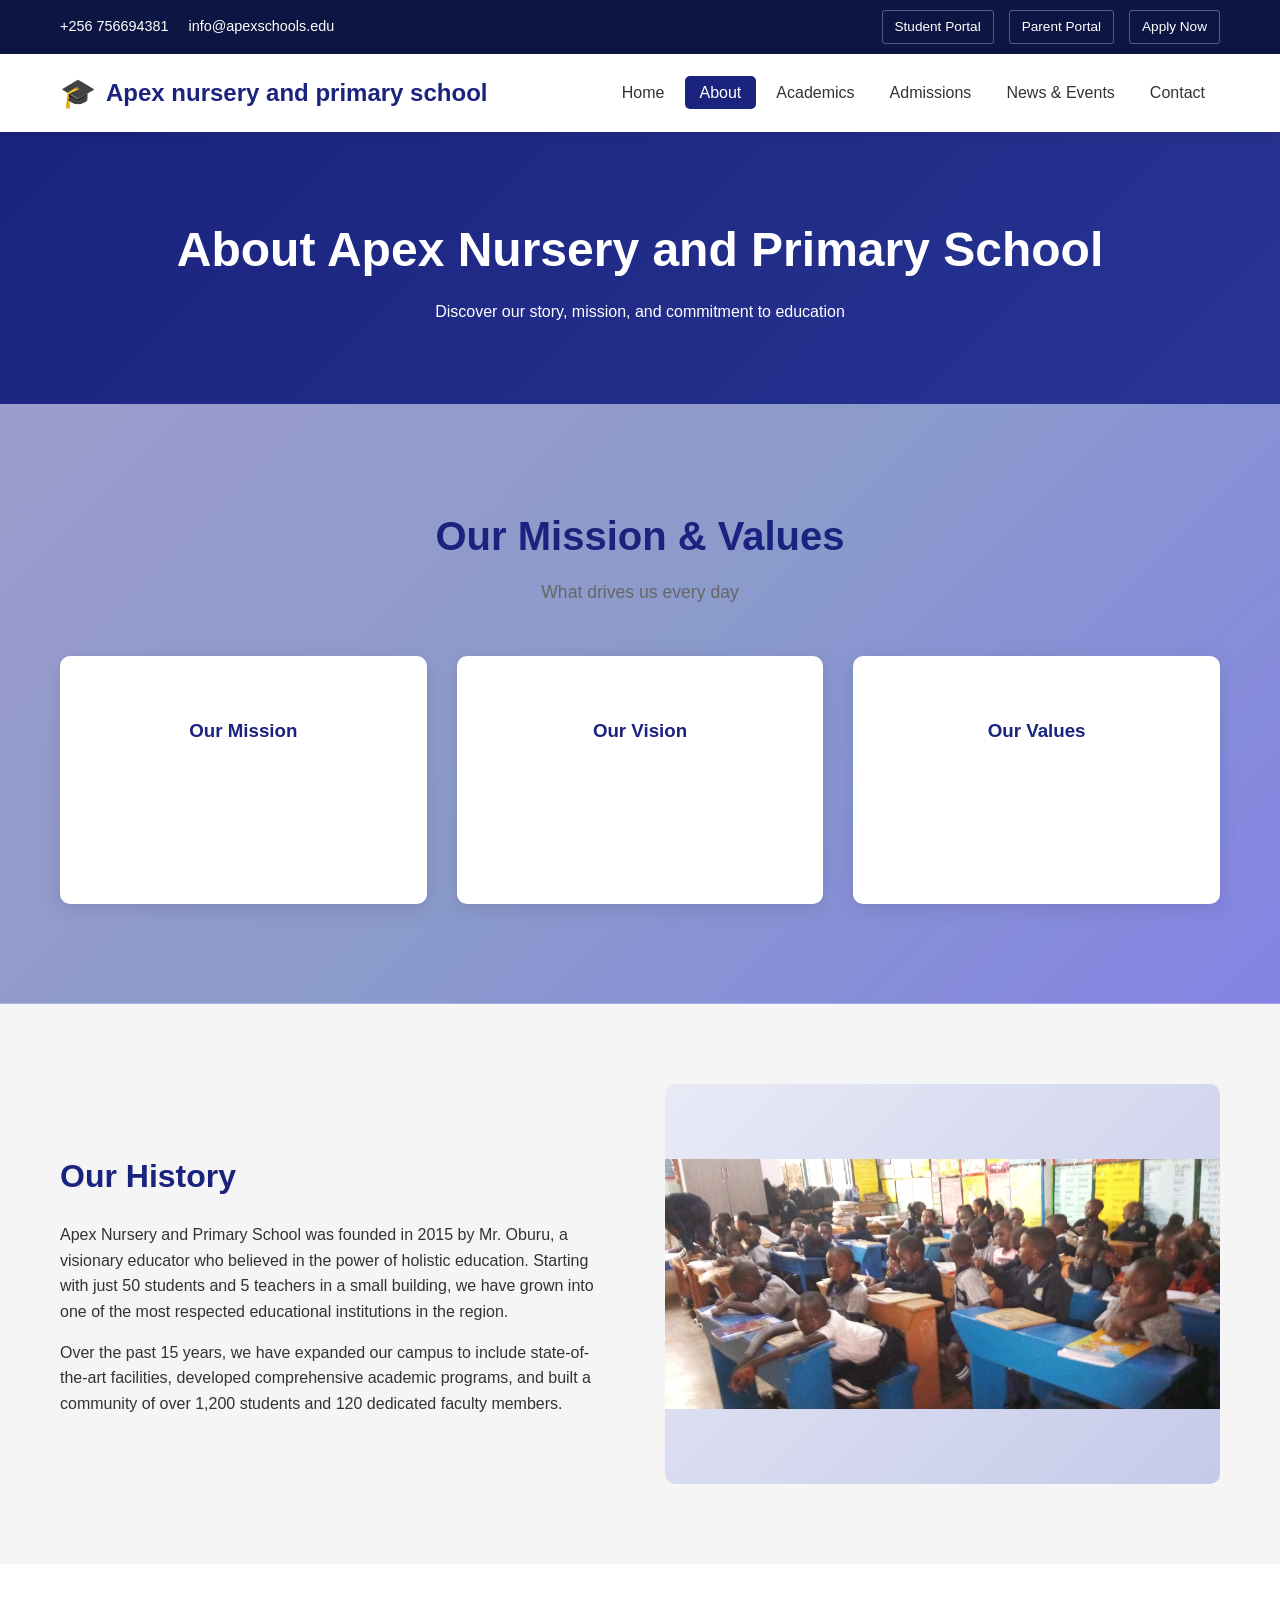
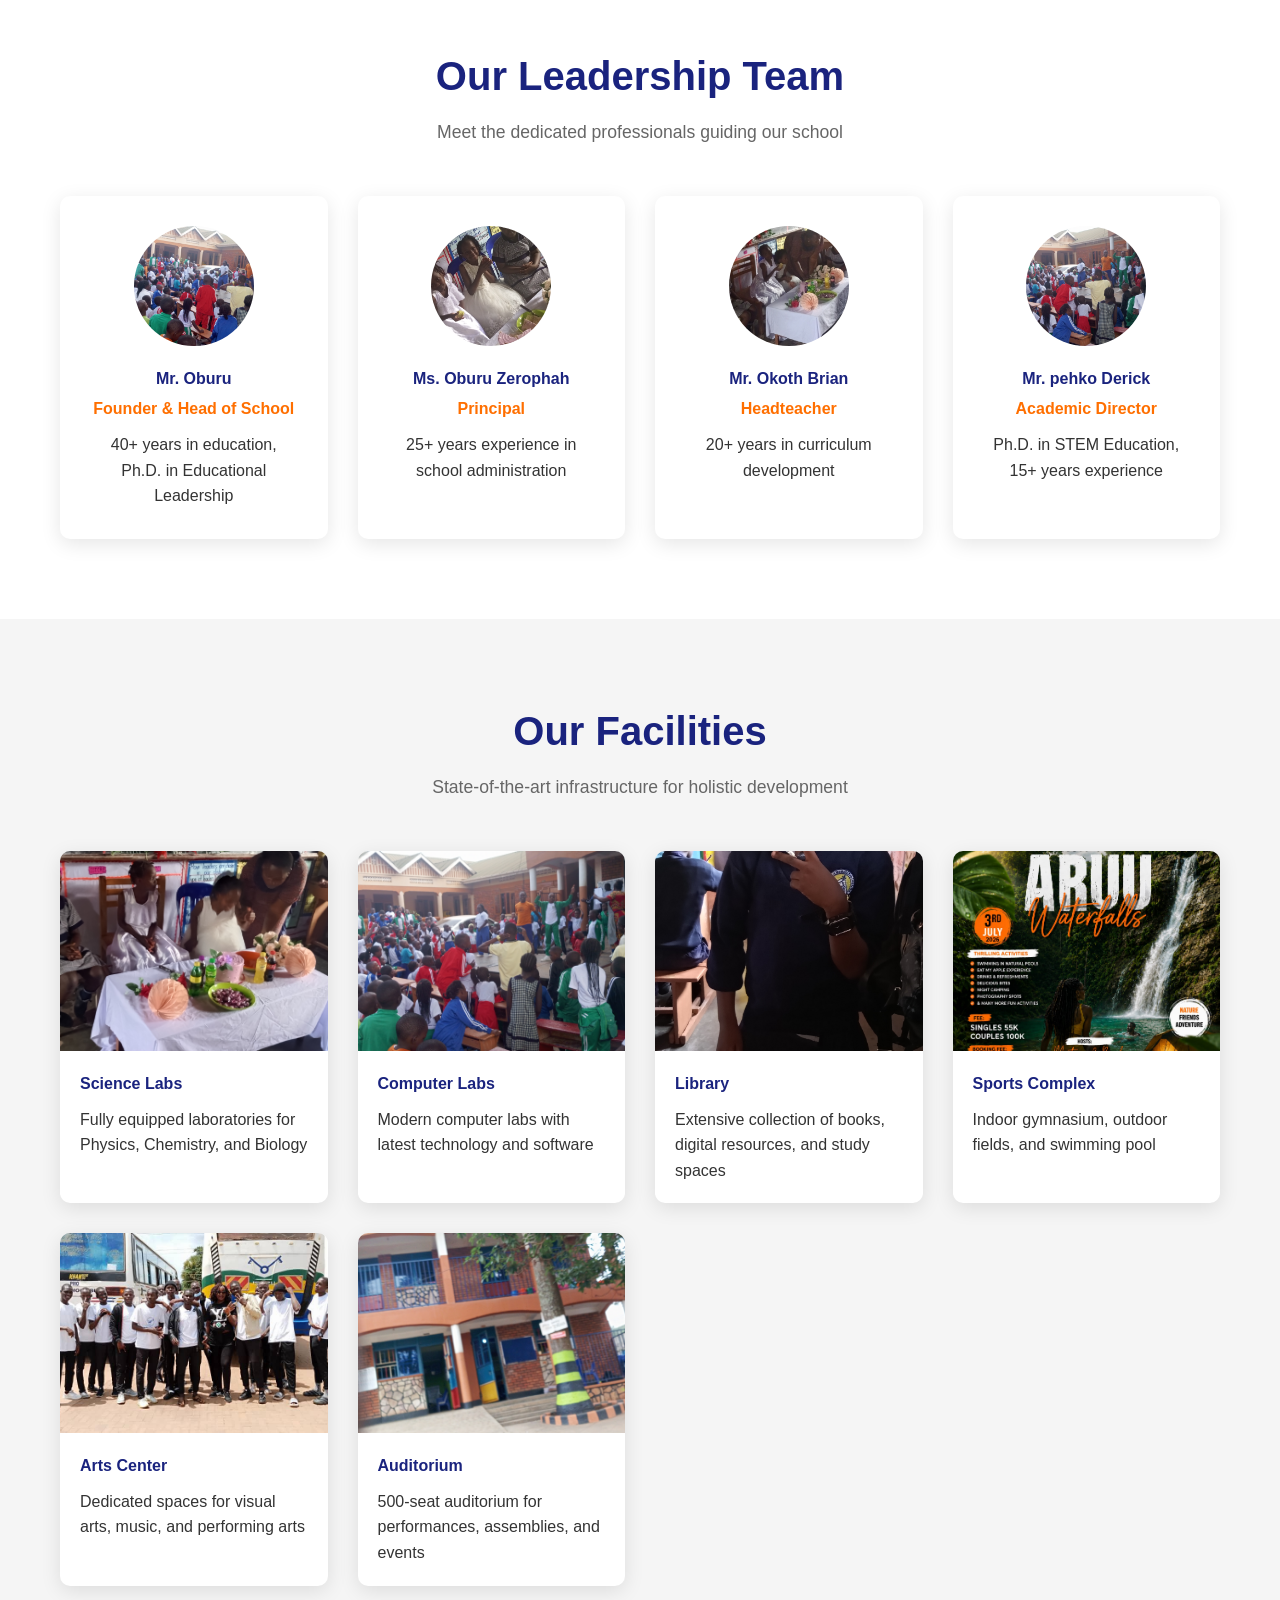
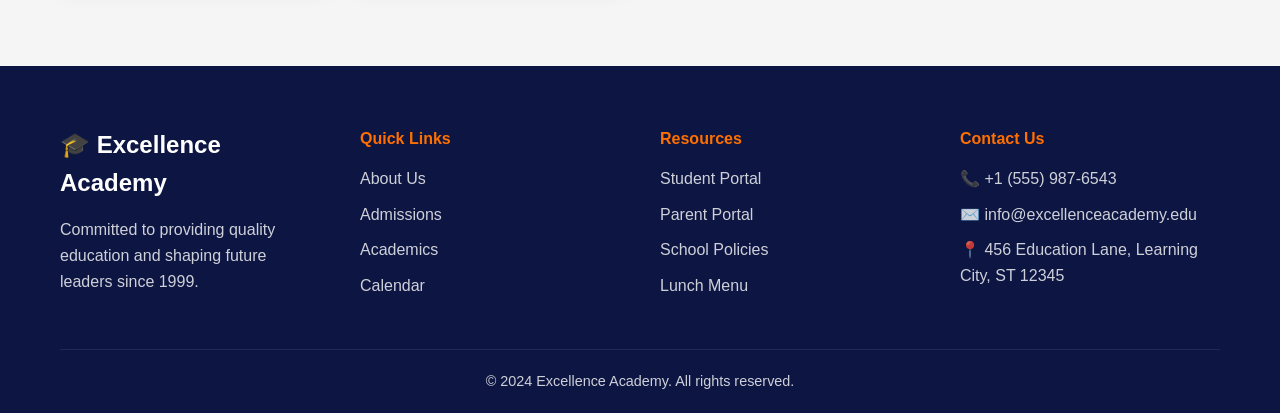
==== about.html @ 4e6fbc11 "Apex School website files" ====
<!DOCTYPE html>
<html lang="en">
<head>
    <meta charset="UTF-8">
    <meta name="viewport" content="width=device-width, initial-scale=1.0">
    <meta name="description" content="Learn about Apex Nursery and Primary School's 25-year history, mission, leadership team, and state-of-the-art facilities.">
    <title>About Us - Apex Nursery and Primary School</title>
    <link rel="stylesheet" href="style.css">
    <style>
        .mission-section { padding: 80px 0; 
         background: linear-gradient(135deg, rgba(138, 138, 195, 0.85) 0%, rgba(118, 137, 195, 0.85) 50%, rgba(110, 110, 223, 0.85) 100%), url('pics/cam');
    background-size: cover;
    background-position: center;
    color: var(--white);
    padding: 100px 0;
    text-align: center;
    position: relative;
    overflow: hidden;}
        .mission-grid { display: grid; grid-template-columns: repeat(auto-fit, minmax(300px, 1fr)); gap: 30px; }
        .mission-card { text-align: center; padding: 40px; background: var(--white); border-radius: var(--radius); box-shadow: var(--shadow); transition: var(--transition); }
        .mission-card:hover { transform: translateY(-5px); }
        .mission-icon { font-size: 3rem; margin-bottom: 20px; }
        .mission-card h3 { color: var(--primary); margin-bottom: 15px; }
        .history-section { padding: 80px 0; background-color: var(--light-gray); }
        .history-content { display: grid; grid-template-columns: 1fr 1fr; gap: 50px; align-items: center; }
        .history-text h2 { color: var(--primary); font-size: 2rem; margin-bottom: 20px; }
        .team-section { padding: 80px 0; }
        .team-grid { display: grid; grid-template-columns: repeat(auto-fit, minmax(250px, 1fr)); gap: 30px; margin-top: 50px; }
        .team-card { text-align: center; background: var(--white); padding: 30px; border-radius: var(--radius); box-shadow: var(--shadow); transition: var(--transition); }
        .team-card:hover { transform: translateY(-5px); }
        .team-photo { width: 120px; height: 120px; background: #e8eaf6; border-radius: 50%; margin: 0 auto 20px; display: flex; align-items: center; justify-content: center; font-size: 3rem; }
        .team-card h4 { color: var(--primary); margin-bottom: 5px; }
        .team-card .role { color: var(--accent); margin-bottom: 10px; font-weight: 600; }
        .facilities-section { padding: 80px 0; background-color: var(--light-gray); }
        .facilities-grid { display: grid; grid-template-columns: repeat(auto-fit, minmax(250px, 1fr)); gap: 30px; }
        .facility-card { background: var(--white); border-radius: var(--radius); overflow: hidden; box-shadow: var(--shadow); }
        .facility-image { height: 200px; background: linear-gradient(135deg, #e8eaf6 0%, #c5cae9 100%); display: flex; align-items: center; justify-content: center; font-size: 3rem; }
        .facility-info { padding: 20px; }
        .facility-info h4 { color: var(--primary); margin-bottom: 10px; }
        @media (max-width: 768px) { .history-content { grid-template-columns: 1fr; } }
    </style>
</head>
<body>
    <a href="#main-content" class="sr-only">Skip to main content</a>
    
    <div class="top-bar">
        <div class="container">
            <div class="top-bar-content">
                <div class="contact-info">
                    <span> +256 756694381</span>
                    <span> info@apexschools.edu</span>
                </div>
                <div class="top-links">
                    <a href="portal.html">Student Portal</a>
                    <a href="portal.html">Parent Portal</a>
                    <a href="apply.html">Apply Now</a>
                </div>
            </div>
        </div>
    </div>

    <nav>
        <div class="container nav-container">
            <div class="logo">
                <a href="index.html"><span class="logo-icon">🎓</span>Apex nursery and primary school</a>
            </div>
            <button class="mobile-menu-btn" aria-label="Toggle menu">☰</button>
            <ul class="nav-links">
                <li><a href="index.html">Home</a></li>
                <li><a href="about.html" class="active">About</a></li>
                <li><a href="academics.html">Academics</a></li>
                <li><a href="admissions.html">Admissions</a></li>
                <li><a href="events.html">News & Events</a></li>
                <li><a href="contact.html">Contact</a></li>
            </ul>
        </div>
    </nav>

    <main id="main-content">
        <section class="page-header">
            <div class="container">
                <h1>About Apex Nursery and Primary School</h1>
                <p>Discover our story, mission, and commitment to education</p>
            </div>
        </section>

        <section class="mission-section">
            <div class="container">
                <div class="section-header">
                    <h2>Our Mission & Values</h2>
                    <p>What drives us every day</p>
                </div>
                <div class="mission-grid">
                    <div class="mission-card">
                        <div class="mission-icon"></div>
                        <h3>Our Mission</h3>
                        <p>To provide an exceptional education that empowers students to become critical thinkers, lifelong learners, and responsible global citizens.</p>
                    </div>
                    <div class="mission-card">
                        <div class="mission-icon"></div>
                        <h3>Our Vision</h3>
                        <p>To be a leading educational institution recognized for academic excellence, innovation, and character development.</p>
                    </div>
                    <div class="mission-card">
                        <div class="mission-icon"></div>
                        
                        <h3>Our Values</h3>
                        <p>Integrity, Respect, Excellence, Innovation, Diversity, and Community form the foundation of everything we do.</p>
                    </div>
                </div>
            </div>
        </section>

        <section class="history-section">
            <div class="container">
                <div class="history-content">
                    <div class="history-text">
                        <h2>Our History</h2>
                        <p>Apex Nursery and Primary School was founded in 2015 by Mr. Oburu, a visionary educator who believed in the power of holistic education. Starting with just 50 students and 5 teachers in a small building, we have grown into one of the most respected educational institutions in the region.</p>
                        <p style="margin-top: 15px;">Over the past 15 years, we have expanded our campus to include state-of-the-art facilities, developed comprehensive academic programs, and built a community of over 1,200 students and 120 dedicated faculty members.</p>
                    </div>
                    <div class="history-image">
                        <div class="image-placeholder">
                            <img src="pics/apexf.jpg"/>
                        </div>
                    </div>
                </div>
            </div>
        </section>

        <section class="team-section">
            <div class="container">
                <div class="section-header">
                    <h2>Our Leadership Team</h2>
                    <p>Meet the dedicated professionals guiding our school</p>
                </div>
                <div class="team-grid">
                    <div class="team-card">
                        <div class="team-photo">
                            <img src="pics/yeah.jpg"/>
                        </div>
                        <h4>Mr. Oburu</h4>
                        <p class="role">Founder & Head of School</p>
                        <p>40+ years in education, Ph.D. in Educational Leadership</p>
                    </div>
                    <div class="team-card">
                        <div class="team-photo">
                            <img src="pics/eight.jpg"/>
                        </div>
                        <h4>Ms. Oburu Zerophah</h4>
                        <p class="role">Principal</p>
                        <p>25+ years experience in school administration</p>
                    </div>
                    <div class="team-card">
                        <div class="team-photo">
                            <img src="pics/six.jpg"/>
                        </div>
                        <h4>Mr. Okoth Brian</h4>
                        <p class="role">Headteacher</p>
                        <p>20+ years in curriculum development</p>
                    </div>
                    <div class="team-card">
                        <div class="team-photo">
                            
                        <img src="pics/campiagn.jpg"/>
                        </div>
                        <h4>Mr. pehko Derick </h4>
                        <p class="role">Academic Director</p>
                        <p>Ph.D. in STEM Education, 15+ years experience</p>
                    </div>
                </div>
            </div>
        </section>

        <section class="facilities-section">
            <div class="container">
                <div class="section-header">
                    <h2>Our Facilities</h2>
                    <p>State-of-the-art infrastructure for holistic development</p>
                </div>
                <div class="facilities-grid">
                    <div class="facility-card"><div class="facility-image">
                        <img src="pics/one.jpg"/>
                    </div><div class="facility-info"><h4>Science Labs</h4><p>Fully equipped laboratories for Physics, Chemistry, and Biology</p></div></div>
                    <div class="facility-card"><div class="facility-image">
                        <img src="pics/campiagn.jpg"/>
                    </div><div class="facility-info"><h4>Computer Labs</h4><p>Modern computer labs with latest technology and software</p></div></div>
                    <div class="facility-card"><div class="facility-image">
                        <img src="pics/kid.jpg"/>
                    </div><div class="facility-info"><h4>Library</h4><p>Extensive collection of books, digital resources, and study spaces</p></div></div>
                    <div class="facility-card"><div class="facility-image">
                        <img src="pics/aruu.jpg"/>
                    </div><div class="facility-info"><h4>Sports Complex</h4><p>Indoor gymnasium, outdoor fields, and swimming pool</p></div></div>
                    <div class="facility-card"><div class="facility-image">
                        <img src="pics/tour.jpg"/>
                    </div><div class="facility-info"><h4>Arts Center</h4><p>Dedicated spaces for visual arts, music, and performing arts</p></div></div>
                    <div class="facility-card"><div class="facility-image">
                        <img src="pics/apexb.jpg"/>
                    </div><div class="facility-info"><h4>Auditorium</h4><p>500-seat auditorium for performances, assemblies, and events</p></div></div>
                </div>
            </div>
        </section>
    </main>

    <footer>
        <div class="container">
            <div class="footer-grid">
                <div class="footer-about">
                    <h3>🎓 Excellence Academy</h3>
                    <p>Committed to providing quality education and shaping future leaders since 1999.</p>
                </div>
                <div class="footer-links">
                    <h4>Quick Links</h4>
                    <ul>
                        <li><a href="about.html">About Us</a></li>
                        <li><a href="admissions.html">Admissions</a></li>
                        <li><a href="academics.html">Academics</a></li>
                        <li><a href="events.html">Calendar</a></li>
                    </ul>
                </div>
                <div class="footer-links">
                    <h4>Resources</h4>
                    <ul>
                        <li><a href="portal.html">Student Portal</a></li>
                        <li><a href="portal.html">Parent Portal</a></li>
                        <li><a href="#">School Policies</a></li>
                        <li><a href="#">Lunch Menu</a></li>
                    </ul>
                </div>
                <div class="footer-contact">
                    <h4>Contact Us</h4>
                    <p>📞 +1 (555) 987-6543</p>
                    <p>✉️ info@excellenceacademy.edu</p>
                    <p>📍 456 Education Lane, Learning City, ST 12345</p>
                </div>
            </div>
            <div class="footer-bottom">
                <p>&copy; 2024 Excellence Academy. All rights reserved.</p>
            </div>
        </div>
    </footer>

    <script>
        // Mobile menu toggle
        document.querySelector('.mobile-menu-btn').addEventListener('click', function() {
            document.querySelector('.nav-links').classList.toggle('active');
            this.setAttribute('aria-expanded', this.getAttribute('aria-expanded') === 'true' ? 'false' : 'true');
        });
    </script>
</body>
</html>
---- style.css ----
/* ============================================
    - MAIN STYLESHEET
   Version: 1.0 | Production Ready
   ============================================ */

/* CSS Reset & Base Styles */
*, *::before, *::after {
    margin: 0;
    padding: 0;
    box-sizing: border-box;
}

:root {
    --primary: #1a237e;
    --primary-light: #283593;
    --primary-dark: #0d1642;
    --accent: #ff6f00;
    --accent-light: #f57c00;
    --white: #ffffff;
    --light-gray: #f5f5f5;
    --medium-gray: #e0e0e0;
    --dark-gray: #666666;
    --text: #333333;
    --success: #4caf50;
    --danger: #f44336;
    --shadow: 0 5px 20px rgba(0,0,0,0.1);
    --shadow-hover: 0 10px 30px rgba(0,0,0,0.15);
    --radius: 10px;
    --transition: all 0.3s ease;
}

html {
    scroll-behavior: smooth;
    font-size: 16px;
}

body {
    font-family: 'Segoe UI', Tahoma, Geneva, Verdana, sans-serif;
    line-height: 1.6;
    color: var(--text);
    overflow-x: hidden;
    -webkit-font-smoothing: antialiased;
    -moz-osx-font-smoothing: grayscale;
}

img {
    max-width: 100%;
    height: auto;
    display: block;
}

a {
    text-decoration: none;
    color: inherit;
}

ul {
    list-style: none;
}

.container {
    max-width: 1200px;
    margin: 0 auto;
    padding: 0 20px;
    width: 100%;
}

/* Accessibility */
.sr-only {
    position: absolute;
    width: 1px;
    height: 1px;
    padding: 0;
    margin: -1px;
    overflow: hidden;
    clip: rect(0, 0, 0, 0);
    white-space: nowrap;
    border: 0;
}

/* ============================================
   TOP BAR
   ============================================ */
.top-bar {
    background-color: var(--primary-dark);
    color: var(--white);
    padding: 10px 0;
    font-size: 0.9rem;
}

.top-bar-content {
    display: flex;
    justify-content: space-between;
    align-items: center;
    flex-wrap: wrap;
    gap: 10px;
}

.contact-info {
    display: flex;
    gap: 20px;
    flex-wrap: wrap;
}

.contact-info span {
    display: flex;
    align-items: center;
    gap: 5px;
}

.top-links {
    display: flex;
    gap: 15px;
}

.top-links a {
    color: var(--white);
    padding: 5px 12px;
    border: 1px solid rgba(255,255,255,0.3);
    border-radius: 3px;
    transition: var(--transition);
    font-size: 0.85rem;
}

.top-links a:hover {
    background: rgba(255,255,255,0.1);
    border-color: rgba(255,255,255,0.5);
}

/* ============================================
   NAVIGATION
   ============================================ */
nav {
    background-color: var(--white);
    box-shadow: 0 2px 10px rgba(0,0,0,0.1);
    position: sticky;
    top: 0;
    z-index: 1000;
    transition: var(--transition);
}

.nav-container {
    display: flex;
    justify-content: space-between;
    align-items: center;
    padding: 1rem 20px;
}

.logo a {
    font-size: 1.5rem;
    font-weight: bold;
    color: var(--primary);
    display: flex;
    align-items: center;
    gap: 10px;
}

.logo-icon {
    font-size: 1.8rem;
}

.nav-links {
    display: flex;
    list-style: none;
    gap: 5px;
    align-items: center;
}

.nav-links a {
    color: var(--text);
    padding: 8px 15px;
    border-radius: 5px;
    transition: var(--transition);
    font-weight: 500;
    white-space: nowrap;
}

.nav-links a:hover,
.nav-links a.active {
    background-color: var(--primary);
    color: var(--white);
}

/* Mobile Menu Button */
.mobile-menu-btn {
    display: none;
    background: none;
    border: none;
    font-size: 1.8rem;
    cursor: pointer;
    color: var(--primary);
    padding: 5px;
}

/* ============================================
   HERO SECTION
   ============================================ */
.hero {
    background: linear-gradient(135deg, rgba(26,35,126,0.85) 0%, rgba(40,53,147,0.85) 50%, rgba(57,73,171,0.85) 100%), url('pics/logo-icon.PNG');
    background-size: cover;
    background-position: center;
    color: var(--white);
    padding: 100px 0;
    text-align: center;
    position: relative;
    overflow: hidden;
}

.hero::before {
    content: '';
    position: absolute;
    top: 0;
    left: 0;
    right: 0;
    bottom: 0;
    background: url('data:image/svg+xml,<svg xmlns="http://www.w3.org/2000/svg" viewBox="0 0 1440 320"><path fill="rgba(255,255,255,0.05)" d="M0,96L48,112C96,128,192,160,288,186.7C384,213,480,235,576,213.3C672,192,768,128,864,128C960,128,1056,192,1152,208C1248,224,1344,192,1392,176L1440,160L1440,320L1392,320C1344,320,1248,320,1152,320C1056,320,960,320,864,320C768,320,672,320,576,320C480,320,384,320,288,320C192,320,96,320,48,320L0,320Z"></path></svg>') no-repeat bottom;
    background-size: cover;
}

.hero-content {
    max-width: 800px;
    margin: 0 auto;
    padding: 0 20px;
    position: relative;
    z-index: 1;
}

.hero h1 {
    font-size: 3.5rem;
    margin-bottom: 20px;
    line-height: 1.2;
    animation: fadeInUp 1s ease;
}

.hero p {
    font-size: 1.2rem;
    margin-bottom: 40px;
    opacity: 0.9;
    animation: fadeInUp 1s ease 0.2s both;
}

.hero-buttons {
    display: flex;
    gap: 20px;
    justify-content: center;
    flex-wrap: wrap;
    animation: fadeInUp 1s ease 0.4s both;
}

/* ============================================
   BUTTONS
   ============================================ */
.btn {
    display: inline-block;
    padding: 12px 30px;
    border-radius: 5px;
    font-weight: 600;
    transition: var(--transition);
    border: none;
    cursor: pointer;
    text-align: center;
    font-size: 1rem;
}

.btn-primary {
    background-color: var(--accent);
    color: var(--white);
}

.btn-primary:hover {
    background-color: var(--accent-light);
    transform: translateY(-2px);
    box-shadow: 0 5px 15px rgba(255,111,0,0.3);
}

.btn-outline {
    border: 2px solid var(--white);
    color: var(--white);
    background: transparent;
}

.btn-outline:hover {
    background-color: var(--white);
    color: var(--primary);
    transform: translateY(-2px);
}

.btn-small {
    padding: 8px 20px;
    font-size: 0.9rem;
}

/* ============================================
   SECTIONS
   ============================================ */




   .section-header {
    text-align: center;
    margin-bottom: 50px;
}

.section-header h2 {
    font-size: 2.5rem;
    color: var(--primary);
    margin-bottom: 10px;
}

.section-header p {
    color: var(--dark-gray);
    font-size: 1.1rem;
}

/* Features Section */
.features {
    padding: 60px 0;
    background-color: var(--light-gray);
}

.features-grid {
    display: grid;
    grid-template-columns: repeat(auto-fit, minmax(250px, 1fr));
    gap: 30px;
}

.feature-card {
    background: var(--white);
    padding: 30px;
    border-radius: var(--radius);
    text-align: center;
    box-shadow: var(--shadow);
    transition: var(--transition);
}

.feature-card:hover {
    transform: translateY(-5px);
    box-shadow: var(--shadow-hover);
}

.feature-icon {
    font-size: 3rem;
    margin-bottom: 15px;
}

.feature-card h3 {
    color: var(--primary);
    margin-bottom: 10px;
}

/* Welcome Section */
.welcome {
    padding: 80px 0;
}

.welcome-grid {
    display: grid;
    grid-template-columns: 1fr 1fr;
    gap: 50px;
    align-items: center;
}

.welcome-text h2 {
    font-size: 2.5rem;
    color: var(--primary);
    margin-bottom: 10px;
}

.lead {
    font-size: 1.2rem;
    color: var(--dark-gray);
    margin-bottom: 20px;
}

.welcome-text p {
    margin-bottom: 15px;
    color: #555;
}

.image-placeholder {
    width: 100%;
    height: 400px;
    background: linear-gradient(135deg, #e8eaf6 0%, #c5cae9 100%);
    border-radius: var(--radius);
    display: flex;
    align-items: center;
    justify-content: center;
    overflow: hidden;
    font-size: 4rem;
    color: var(--primary);
}
.image-placeholder img,
.welcome-image img,
.history-image img,
.facility-image img,
.map-container img,
.application-hero img,
.admissions-banner img,
.portal-banner img,
.banner-image img,
.gallery-item img,
.team-photo img,
.news-image img {
    width: 100%;
    height: 100%;
    object-fit: cover;
    display: block;
}
.welcome-image img,
.history-image img,
.admissions-banner img,
.banner-image img,
.application-hero img,
.portal-banner img {
    height: auto;
}
.team-photo {
    overflow: hidden;
}
.facility-image,
.map-container {
    overflow: hidden;
}

/* Programs Section */
.programs {
    padding: 80px 0;
     background: linear-gradient(135deg, rgba(204, 205, 225, 0.85) 0%, rgba(188, 191, 209, 0.85) 50%, rgba(191, 194, 216, 0.85) 100%), url('pics/apexb.jpg');
    background-size: cover;
    background-position: center;
    color: var(--white);
    padding: 100px 0;
    text-align: center;
    position: relative;
    overflow: hidden;
   

}

.programs-grid {
    display: grid;
    grid-template-columns: repeat(auto-fit, minmax(300px, 1fr));
    gap: 30px;
}

.program-card {
    background: var(--white);
    padding: 40px;
    border-radius: var(--radius);
    text-align: center;
    box-shadow: var(--shadow);
    transition: var(--transition);
}

.program-card:hover {
    transform: translateY(-5px);
    box-shadow: var(--shadow-hover);
}

.program-icon {
    font-size: 3rem;
    margin-bottom: 20px;
}

.program-card h3 {
    color: var(--primary);
    margin-bottom: 5px;
}

.program-card p {
    margin-bottom: 15px;
    color: var(--dark-gray);
}

/* Stats Section */
.stats {
    padding: 80px 0;
    background: linear-gradient(135deg, var(--primary) 0%, var(--primary-light) 100%);
    color: var(--white);
}

.stats-grid {
    display: grid;
    grid-template-columns: repeat(auto-fit, minmax(200px, 1fr));
    gap: 30px;
    text-align: center;
}

.stat-item h3 {
    font-size: 3rem;
    margin-bottom: 10px;
    color: var(--accent);
}

.stat-item p {
    font-size: 1.1rem;
    opacity: 0.9;
}

/* News Section */
.news-section {
    padding: 80px 0;
}

.news-grid {
    display: grid;
    grid-template-columns: repeat(auto-fit, minmax(300px, 1fr));
    gap: 30px;
    margin-bottom: 40px;
}

.news-card {
    background: var(--white);
    border-radius: var(--radius);
    overflow: hidden;
    box-shadow: var(--shadow);
    transition: var(--transition);
}

.news-card:hover {
    transform: translateY(-5px);
    box-shadow: var(--shadow-hover);
}

.news-image {
    position: relative;
    height: 200px;
    background: linear-gradient(135deg, #e8eaf6 0%, #c5cae9 100%);
    display: flex;
    align-items: center;
    justify-content: center;
    overflow: hidden;
}
.news-image img {
    width: 100%;
    height: 100%;
    object-fit: cover;
}

.news-date {
    position: absolute;
    top: 10px;
    left: 10px;
    background: var(--accent);
    color: var(--white);
    padding: 5px 12px;
    border-radius: 3px;
    font-weight: bold;
    z-index: 1;
    font-size: 0.85rem;
}

.news-content {
    padding: 20px;
}

.news-content h4 {
    color: var(--primary);
    margin-bottom: 10px;
}

.news-content a {
    color: var(--accent);
    font-weight: 600;
    display: inline-block;
    margin-top: 10px;
}

.center-btn {
    text-align: center;
}

/* Testimonials */
.testimonials {
    padding: 80px 0;
    background-color: var(--light-gray);
}

.testimonials-grid {
    display: grid;
    grid-template-columns: repeat(auto-fit, minmax(300px, 1fr));
    gap: 30px;
}

.testimonial-card {
    background: var(--white);
    padding: 30px;
    border-radius: var(--radius);
    box-shadow: var(--shadow);
}

.testimonial-text {
    font-style: italic;
    color: #555;
    margin-bottom: 20px;
    font-size: 1.1rem;
    line-height: 1.8;
}

.testimonial-author {
    display: flex;
    align-items: center;
    gap: 15px;
}

.author-avatar {
    width: 50px;
    height: 50px;
    background: #e8eaf6;
    border-radius: 50%;
    display: flex;
    align-items: center;
    justify-content: center;
    font-size: 1.5rem;
    flex-shrink: 0;
}

.testimonial-author h4 {
    color: var(--primary);
}

.testimonial-author p {
    color: #999;
    font-size: 0.9rem;
}

/* CTA Section */
.cta {
    padding: 80px 0;
    background: linear-gradient(135deg, var(--accent) 0%, var(--accent-light) 100%);
    color: var(--white);
    text-align: center;
}

.cta h2 {
    font-size: 2.5rem;
    margin-bottom: 10px;
}

.cta p {
    font-size: 1.2rem;
    margin-bottom: 30px;
    opacity: 0.9;
}

.cta-buttons {
    display: flex;
    gap: 20px;
    justify-content: center;
    flex-wrap: wrap;
}

.cta .btn-outline {
    border-color: var(--white);
    color: var(--white);
}

.cta .btn-outline:hover {
    background: var(--white);
    color: var(--accent);
}

.cta .btn-primary {
    background: var(--primary);
}

.cta .btn-primary:hover {
    background: var(--primary-light);
}

/* Page Header */
.page-header {
    background: linear-gradient(135deg, var(--primary) 0%, var(--primary-light) 100%);
    color: var(--white);
    padding: 80px 0;
    text-align: center;
}

.page-header h1 {
    font-size: 3rem;
    margin-bottom: 10px;
}

/* ============================================
   FOOTER
   ============================================ */
footer {
    background-color: var(--primary-dark);
    color: var(--white);
    padding: 60px 0 0;
}

.footer-grid {
    display: grid;
    grid-template-columns: repeat(auto-fit, minmax(250px, 1fr));
    gap: 40px;
    margin-bottom: 40px;
}

.footer-about h3 {
    font-size: 1.5rem;
    margin-bottom: 15px;
}

.footer-about p {
    opacity: 0.8;
    line-height: 1.6;
}

.footer-links h4,
.footer-contact h4 {
    margin-bottom: 15px;
    color: var(--accent);
}

.footer-links ul li {
    margin-bottom: 10px;
}

.footer-links ul li a {
    color: var(--white);
    opacity: 0.8;
    transition: var(--transition);
}

.footer-links ul li a:hover {
    opacity: 1;
    padding-left: 5px;
}

.footer-contact p {
    margin-bottom: 10px;
    opacity: 0.8;
    display: flex;
    align-items: center;
    gap: 10px;
}

.footer-bottom {
    border-top: 1px solid rgba(255,255,255,0.1);
    padding: 20px 0;
    text-align: center;
    opacity: 0.8;
    font-size: 0.9rem;
}

.footer-bottom a {
    color: var(--white);
}

/* ============================================
   ANIMATIONS
   ============================================ */
@keyframes fadeInUp {
    from {
        opacity: 0;
        transform: translateY(30px);
    }
    to {
        opacity: 1;
        transform: translateY(0);
    }
}

/* ============================================
   RESPONSIVE DESIGN
   ============================================ */
@media (max-width: 1024px) {
    .hero h1 {
        font-size: 2.8rem;
    }
    
    .welcome-grid {
        gap: 30px;
    }
}

@media (max-width: 768px) {
    html {
        font-size: 14px;
    }
    
    .top-bar-content {
        flex-direction: column;
        text-align: center;
    }
    
    .contact-info {
        justify-content: center;
    }
    
    .top-links {
        justify-content: center;
    }
    
    .mobile-menu-btn {
        display: block;
    }
    
    .nav-links {
        display: none;
        position: absolute;
        top: 100%;
        left: 0;
        right: 0;
        background: var(--white);
        flex-direction: column;
        padding: 20px;
        box-shadow: 0 5px 10px rgba(0,0,0,0.1);
    }
    
    .nav-links.active {
        display: flex;
    }
    
    .nav-links a {
        width: 100%;
        text-align: center;
        padding: 12px;
    }
    
    .hero {
        padding: 60px 0;
    }
    
    .hero h1 {
        font-size: 2.2rem;
    }
    
    .hero-buttons {
        flex-direction: column;
        align-items: center;
    }
    
    .welcome-grid {
        grid-template-columns: 1fr;
    }
    
    .image-placeholder {
        height: 250px;
    }
    
    .section-header h2 {
        font-size: 2rem;
    }
    
    .cta h2 {
        font-size: 2rem;
    }
    
    .footer-grid {
        grid-template-columns: 1fr;
        text-align: center;
    }
    
    .footer-contact p {
        justify-content: center;
    }
}

@media (max-width: 480px) {
    .container {
        padding: 0 15px;
    }
    
    .hero h1 {
        font-size: 1.8rem;
    }
    
    .hero p {
        font-size: 1rem;
    }
    
    .btn {
        padding: 10px 25px;
        font-size: 0.9rem;
    }
    
    .features-grid,
    .programs-grid,
    .news-grid,
    .testimonials-grid {
        grid-template-columns: 1fr;
    }
    
    .page-header h1 {
        font-size: 2rem;
    }
    
    .stats-grid {
        grid-template-columns: 1fr;
    }
    
    .stat-item h3 {
        font-size: 2.5rem;
    }
}
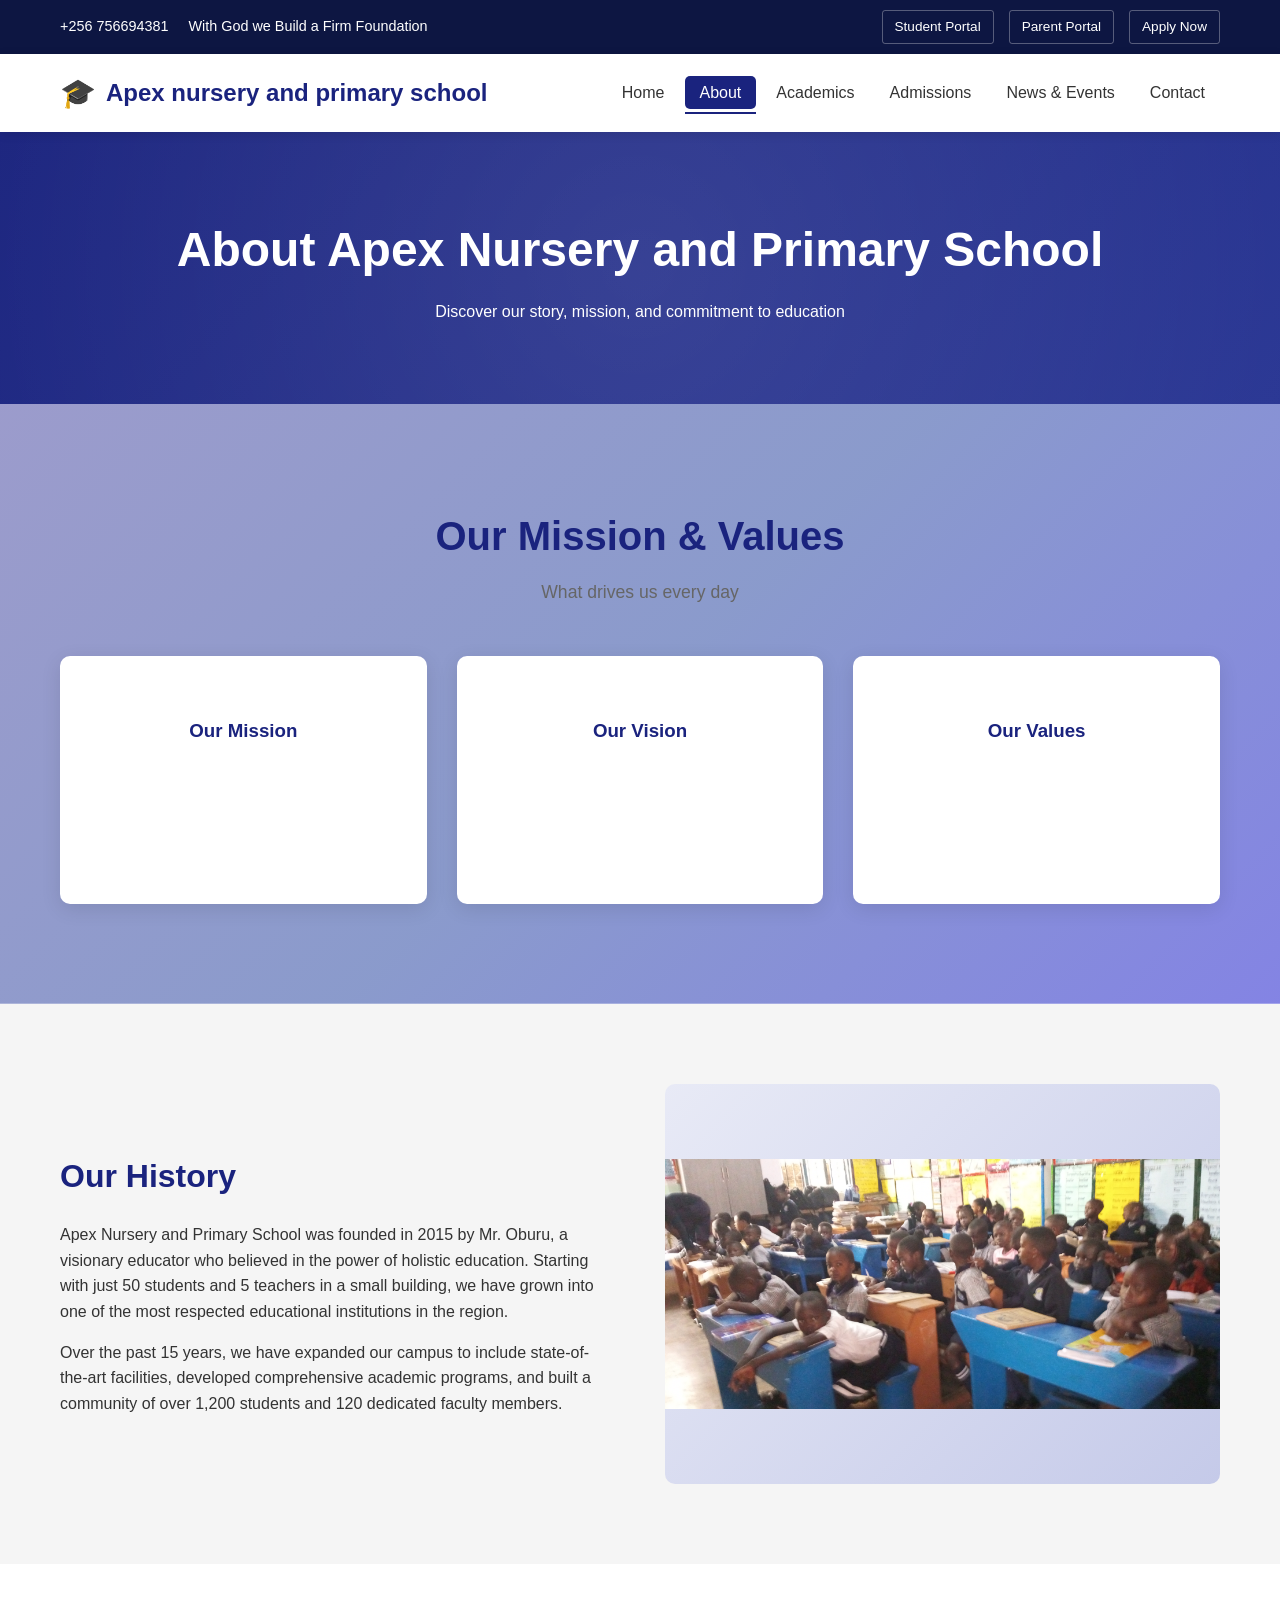
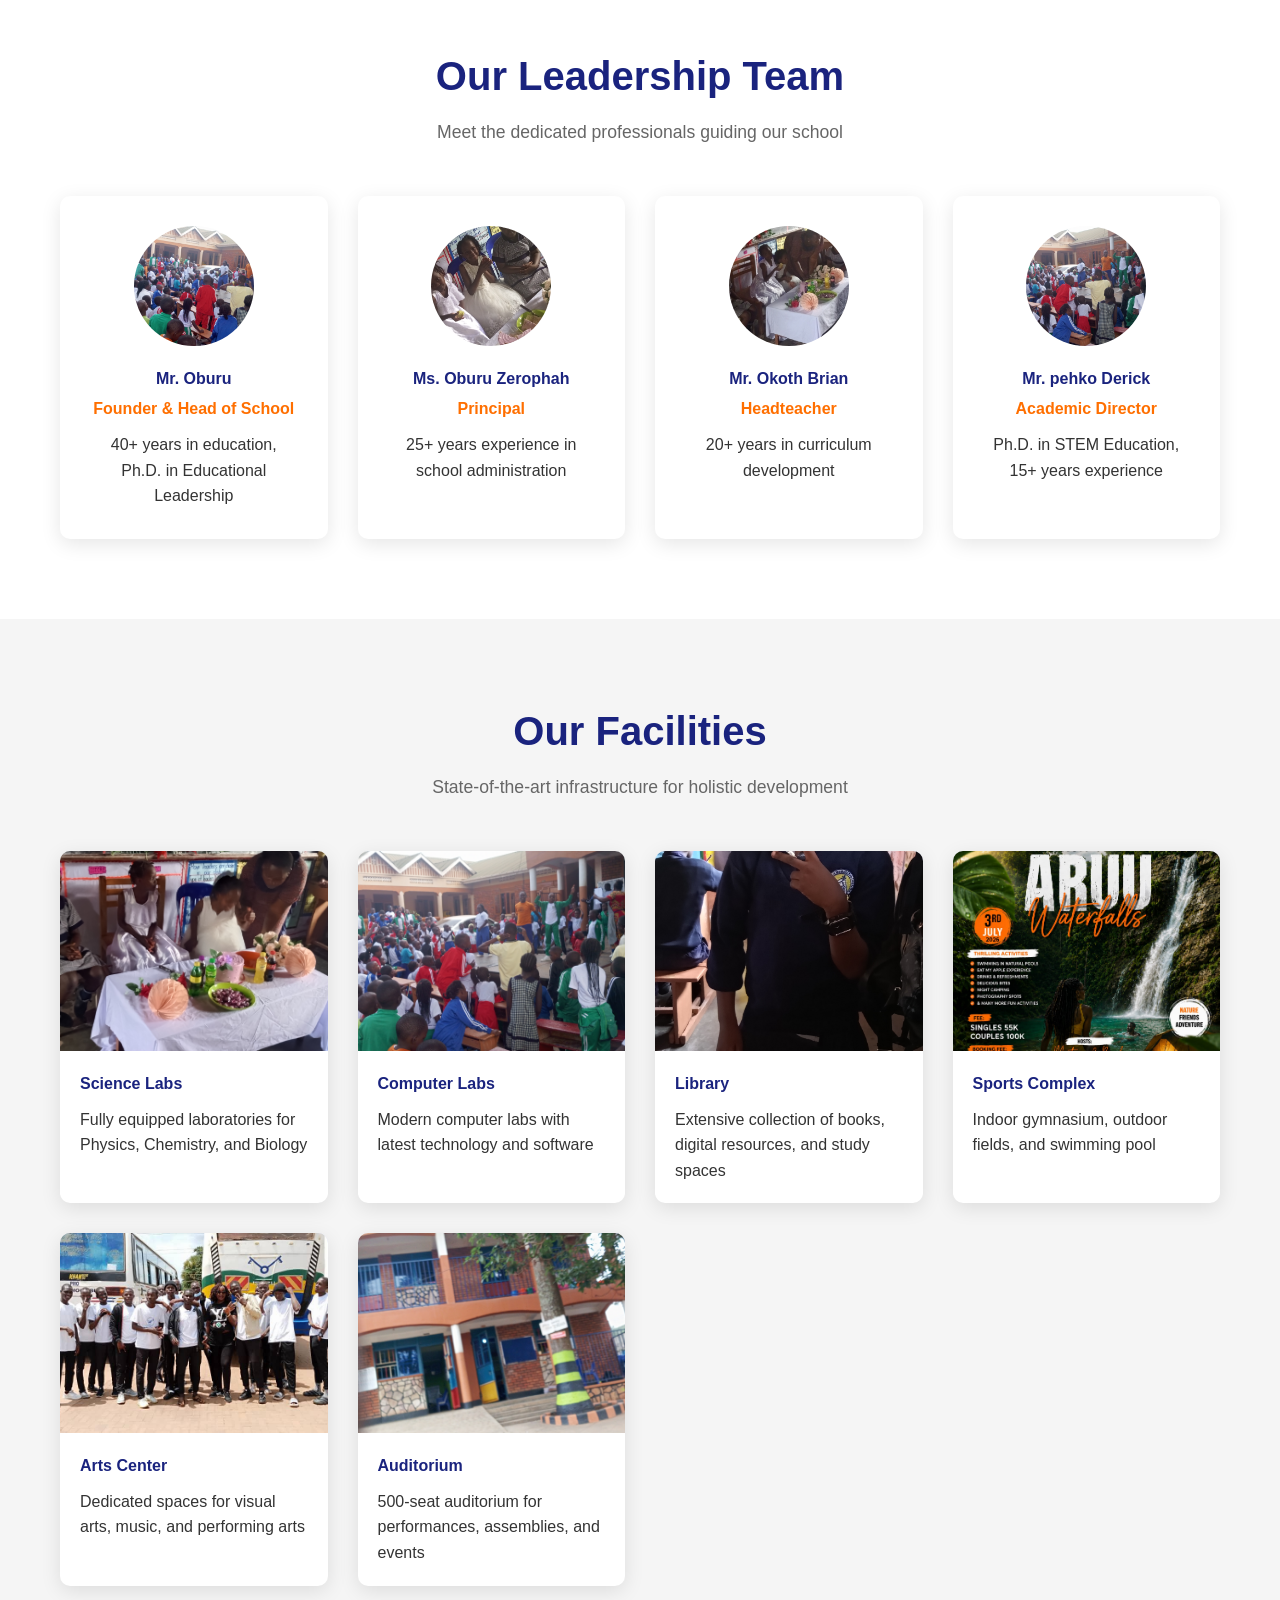
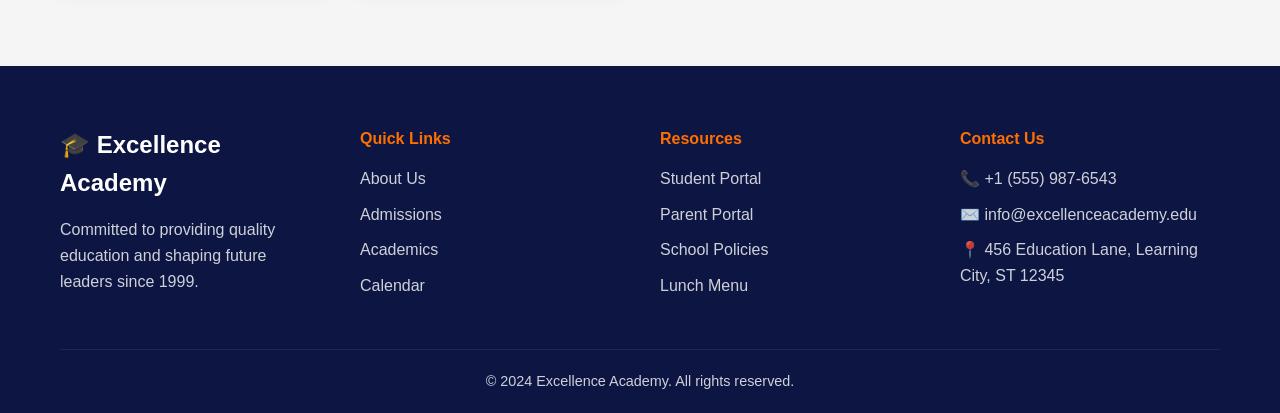
==== commit 251a2174: "Add beautiful animations and improved styling" ====
--- a/about.html
+++ b/about.html
@@ -48,7 +48,7 @@
             <div class="top-bar-content">
                 <div class="contact-info">
                     <span> +256 756694381</span>
-                    <span> info@apexschools.edu</span>
+                    <span>With God we Build a Firm Foundation</span>
                 </div>
                 <div class="top-links">
                     <a href="portal.html">Student Portal</a>
--- a/style.css
+++ b/style.css
@@ -895,4 +895,297 @@
     .stat-item h3 {
         font-size: 2.5rem;
     }
+}
+/* ============ GLOBAL IMPROVEMENTS ============ */
+html { scroll-behavior: smooth; }
+
+body {
+    animation: fadeIn 0.8s ease;
+}
+
+@keyframes fadeIn {
+    from { opacity: 0; transform: translateY(10px); }
+    to { opacity: 1; transform: translateY(0); }
+}
+
+/* ============ NAVIGATION ============ */
+nav {
+    background: rgba(255,255,255,0.95);
+    backdrop-filter: blur(10px);
+    position: sticky;
+    top: 0;
+    z-index: 1000;
+    transition: all 0.3s ease;
+}
+
+.nav-links a {
+    position: relative;
+    transition: color 0.3s ease;
+}
+
+.nav-links a::after {
+    content: '';
+    position: absolute;
+    bottom: -5px;
+    left: 0;
+    width: 0;
+    height: 2px;
+    background: var(--primary);
+    transition: width 0.3s ease;
+}
+
+.nav-links a:hover::after,
+.nav-links a.active::after {
+    width: 100%;
+}
+
+/* ============ BUTTONS ============ */
+.btn-submit, .btn-login, .btn-next, .newsletter-form button {
+    transition: all 0.3s ease;
+    position: relative;
+    overflow: hidden;
+}
+
+.btn-submit:hover, .btn-login:hover, .btn-next:hover, .newsletter-form button:hover {
+    transform: translateY(-3px);
+    box-shadow: 0 10px 30px rgba(0,0,0,0.2);
+}
+
+.btn-submit:active, .btn-login:active {
+    transform: translateY(-1px);
+}
+
+/* ============ CARDS ============ */
+.event-card, .news-card-2, .info-card, .dept-card {
+    transition: all 0.4s ease;
+    border-radius: 15px;
+    overflow: hidden;
+}
+
+.event-card:hover, .news-card-2:hover, .info-card:hover, .dept-card:hover {
+    transform: translateY(-8px);
+    box-shadow: 0 20px 50px rgba(0,0,0,0.15);
+}
+
+/* ============ CONTACT FORM ============ */
+.contact-form-container {
+    transition: all 0.3s ease;
+}
+
+.form-group input:focus, 
+.form-group select:focus, 
+.form-group textarea:focus {
+    box-shadow: 0 0 0 3px rgba(var(--primary-rgb), 0.1);
+    transform: translateY(-2px);
+}
+
+/* ============ GALLERY ============ */
+.gallery-item {
+    transition: all 0.4s ease;
+    cursor: pointer;
+    position: relative;
+    overflow: hidden;
+}
+
+.gallery-item:hover {
+    transform: scale(1.05);
+    box-shadow: 0 15px 40px rgba(0,0,0,0.2);
+    z-index: 2;
+}
+
+.gallery-item img {
+    transition: transform 0.5s ease;
+    width: 100%;
+    height: 100%;
+    object-fit: cover;
+}
+
+.gallery-item:hover img {
+    transform: scale(1.1);
+}
+
+/* ============ PAGE HEADER ============ */
+.page-header {
+    position: relative;
+    overflow: hidden;
+}
+
+.page-header::before {
+    content: '';
+    position: absolute;
+    top: -50%;
+    left: -50%;
+    width: 200%;
+    height: 200%;
+    background: radial-gradient(circle, rgba(255,255,255,0.1) 0%, transparent 60%);
+    animation: rotate 20s linear infinite;
+}
+
+@keyframes rotate {
+    from { transform: rotate(0deg); }
+    to { transform: rotate(360deg); }
+}
+
+.page-header h1 {
+    animation: slideUp 0.6s ease;
+}
+
+@keyframes slideUp {
+    from { opacity: 0; transform: translateY(30px); }
+    to { opacity: 1; transform: translateY(0); }
+}
+
+/* ============ EVENT CARDS ============ */
+.event-date {
+    transition: all 0.3s ease;
+}
+
+.event-card:hover .event-date {
+    transform: scale(1.05);
+}
+
+.event-tag {
+    transition: all 0.3s ease;
+}
+
+.event-tag:hover {
+    transform: scale(1.1);
+}
+
+/* ============ NEWSLETTER SECTION ============ */
+.newsletter-section {
+    position: relative;
+    overflow: hidden;
+}
+
+.newsletter-section::after {
+    content: '';
+    position: absolute;
+    top: 0;
+    left: 0;
+    width: 100%;
+    height: 100%;
+    background: linear-gradient(45deg, transparent 30%, rgba(255,255,255,0.05) 50%, transparent 70%);
+    animation: shimmer 3s infinite;
+}
+
+@keyframes shimmer {
+    0% { transform: translateX(-100%); }
+    100% { transform: translateX(100%); }
+}
+
+.newsletter-form input {
+    transition: all 0.3s ease;
+}
+
+.newsletter-form input:focus {
+    transform: scale(1.02);
+    box-shadow: 0 5px 20px rgba(0,0,0,0.1);
+}
+
+/* ============ PROGRESS BAR (Apply Page) ============ */
+.step-circle {
+    transition: all 0.4s ease;
+}
+
+.step-circle.active {
+    animation: pulse 2s infinite;
+}
+
+@keyframes pulse {
+    0% { box-shadow: 0 0 0 0 rgba(var(--primary-rgb), 0.4); }
+    70% { box-shadow: 0 0 0 15px rgba(var(--primary-rgb), 0); }
+    100% { box-shadow: 0 0 0 0 rgba(var(--primary-rgb), 0); }
+}
+
+/* ============ PORTAL PAGE ============ */
+.portal-card {
+    animation: fadeInUp 0.6s ease;
+}
+
+@keyframes fadeInUp {
+    from { opacity: 0; transform: translateY(40px); }
+    to { opacity: 1; transform: translateY(0); }
+}
+
+.portal-tab {
+    transition: all 0.3s ease;
+}
+
+.portal-tab:hover:not(.active) {
+    background: rgba(var(--primary-rgb), 0.1);
+}
+
+/* ============ MOBILE MENU ============ */
+@media (max-width: 768px) {
+    .nav-links {
+        transition: all 0.4s ease;
+        max-height: 0;
+        overflow: hidden;
+    }
+    
+    .nav-links.active {
+        max-height: 500px;
+        padding: 20px 0;
+    }
+    
+    .nav-links li {
+        animation: slideIn 0.3s ease forwards;
+        opacity: 0;
+    }
+    
+    .nav-links li:nth-child(1) { animation-delay: 0.1s; }
+    .nav-links li:nth-child(2) { animation-delay: 0.2s; }
+    .nav-links li:nth-child(3) { animation-delay: 0.3s; }
+    .nav-links li:nth-child(4) { animation-delay: 0.4s; }
+    .nav-links li:nth-child(5) { animation-delay: 0.5s; }
+    .nav-links li:nth-child(6) { animation-delay: 0.6s; }
+    
+    @keyframes slideIn {
+        from { opacity: 0; transform: translateX(-20px); }
+        to { opacity: 1; transform: translateX(0); }
+    }
+}
+
+/* ============ LOADING SKELETON ============ */
+.skeleton {
+    background: linear-gradient(90deg, #f0f0f0 25%, #e0e0e0 50%, #f0f0f0 75%);
+    background-size: 200% 100%;
+    animation: loading 1.5s infinite;
+    border-radius: 5px;
+}
+
+@keyframes loading {
+    0% { background-position: 200% 0; }
+    100% { background-position: -200% 0; }
+}
+
+/* ============ SCROLL TO TOP BUTTON ============ */
+.scroll-top {
+    position: fixed;
+    bottom: 30px;
+    right: 30px;
+    width: 50px;
+    height: 50px;
+    background: var(--primary);
+    color: white;
+    border: none;
+    border-radius: 50%;
+    cursor: pointer;
+    font-size: 1.5rem;
+    box-shadow: 0 5px 20px rgba(0,0,0,0.2);
+    transition: all 0.3s ease;
+    opacity: 0;
+    visibility: hidden;
+    z-index: 999;
+}
+
+.scroll-top.visible {
+    opacity: 1;
+    visibility: visible;
+}
+
+.scroll-top:hover {
+    transform: translateY(-5px);
+    box-shadow: 0 10px 30px rgba(0,0,0,0.3);
 }
